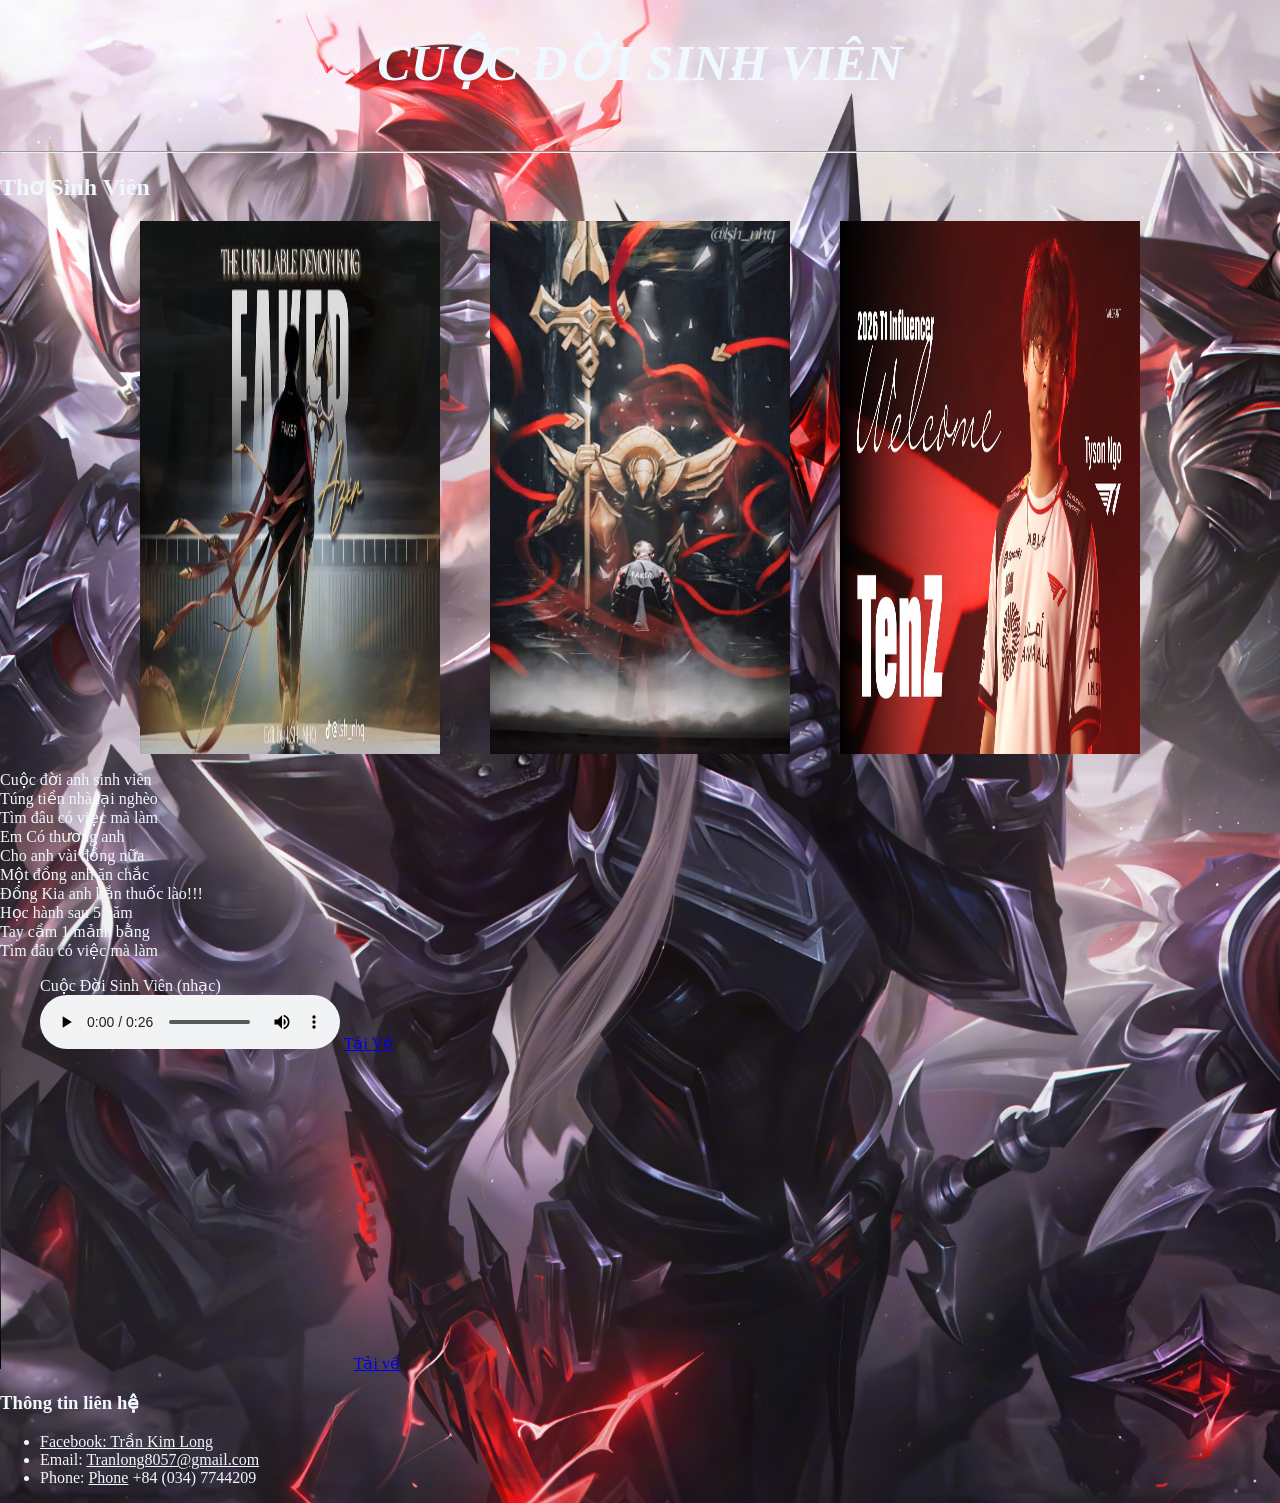
==== myFirstPage.html @ e183800f "lần 5" ====
<!DOCTYPE html>
<html lang="en">
<head>
    <meta charset="UTF-8">
    <meta name="viewport" content="width=device-width, initial-scale=1.0">
    <title>Bài Tập 2</title>
    <link rel="stylesheet" href="style.css">
</head>
<body><header><h1> Cuộc Đời Sinh Viên</h1> <br> <hr></header>
   <main>
      <h2>Thơ Sinh Viên</h2>
     <div style="display: flex; justify-content: center; gap: 50px; ">
    
        <img src="../Img/fake.jpg"  width="300" alt="Faker">
        <img src="../Img/azir.jpg"  width="300" alt="Azir">
        <img src="../Img/tenz.jpg"  width="300" alt="Tenz">
    
    </div> 
    <p> Cuộc đời anh sinh viên <br>
        Túng tiền nhà lại nghèo <br>
        Tìm đâu có việc mà làm <br>
        Em Có thương anh <br>
        Cho anh vài đồng nữa <br>
        Một đồng anh ăn chắc <br>
        Đồng Kia anh bắn thuốc lào!!! <br>
        Học hành sau 5 năm <br>
        Tay cầm 1 mảnh bằng <br>
        Tìm đâu có việc mà làm <br></p>
  <figure> <figcaption>Cuộc Đời Sinh Viên (nhạc)</figcaption>
    <audio controls> <source src="../music/Download.mp3"></audio> <a href="../music/Download.mp3"> Tải Về</a>
    </figure>
       <video controls height="300" width="350"> <source src="../video/tiktok_video.mp4">
    </video>
    <a href="https://www.tiktok.com/@lunvamotchumeo/video/7638112700530216213">Tải về </a>
    <h3>Thông tin liên hệ</h3>
       <ul> 
        <li><a href="https://www.facebook.com/kimlong.tran.141283?locale=vi_VN">Facebook: Trần Kim Long</a></li>
        <li>Email: <a href="mailto:Tranlong8057@gmail.com">Tranlong8057@gmail.com</a></li>
        <li>Phone: <a href="tel:+84347744209">Phone</a> +84 (034) 7744209</li>
     </ul>
     </main>      
</body>
</html>
---- style.css ----
body{ color: aliceblue;
    margin: 0;
    min-height: 100vh;
    background-image: url(./Img/t1.jpg);
    background-size: cover ;
    background-position: center;
    background-repeat: no-repeat;
}
ul li:nth-child(1) a {
    color: aliceblue;
}
ul li:nth-child(2) a {
    color: aliceblue;
}
ul li:nth-child(3) a {
    color:aliceblue;
}



h1{
    color:aliceblue (137, 43, 226);
    font-style: italic;
    font-family: 'Times New Roman', Times, serif;
    text-align:center;
    text-transform: uppercase;
    font-size: 50px;
    /* opacity: 70%;  ẩn phần tử khỏi giao diện vẫn tương tác đc và chiếm không gian 
    /* display: none; ẩn khỏi giao diện không tương tác đc*/
    /* visibility: hidden;  ẩn , chiếm không gian  , không tương tác được */
}
p{
    color: aliceblue;
}
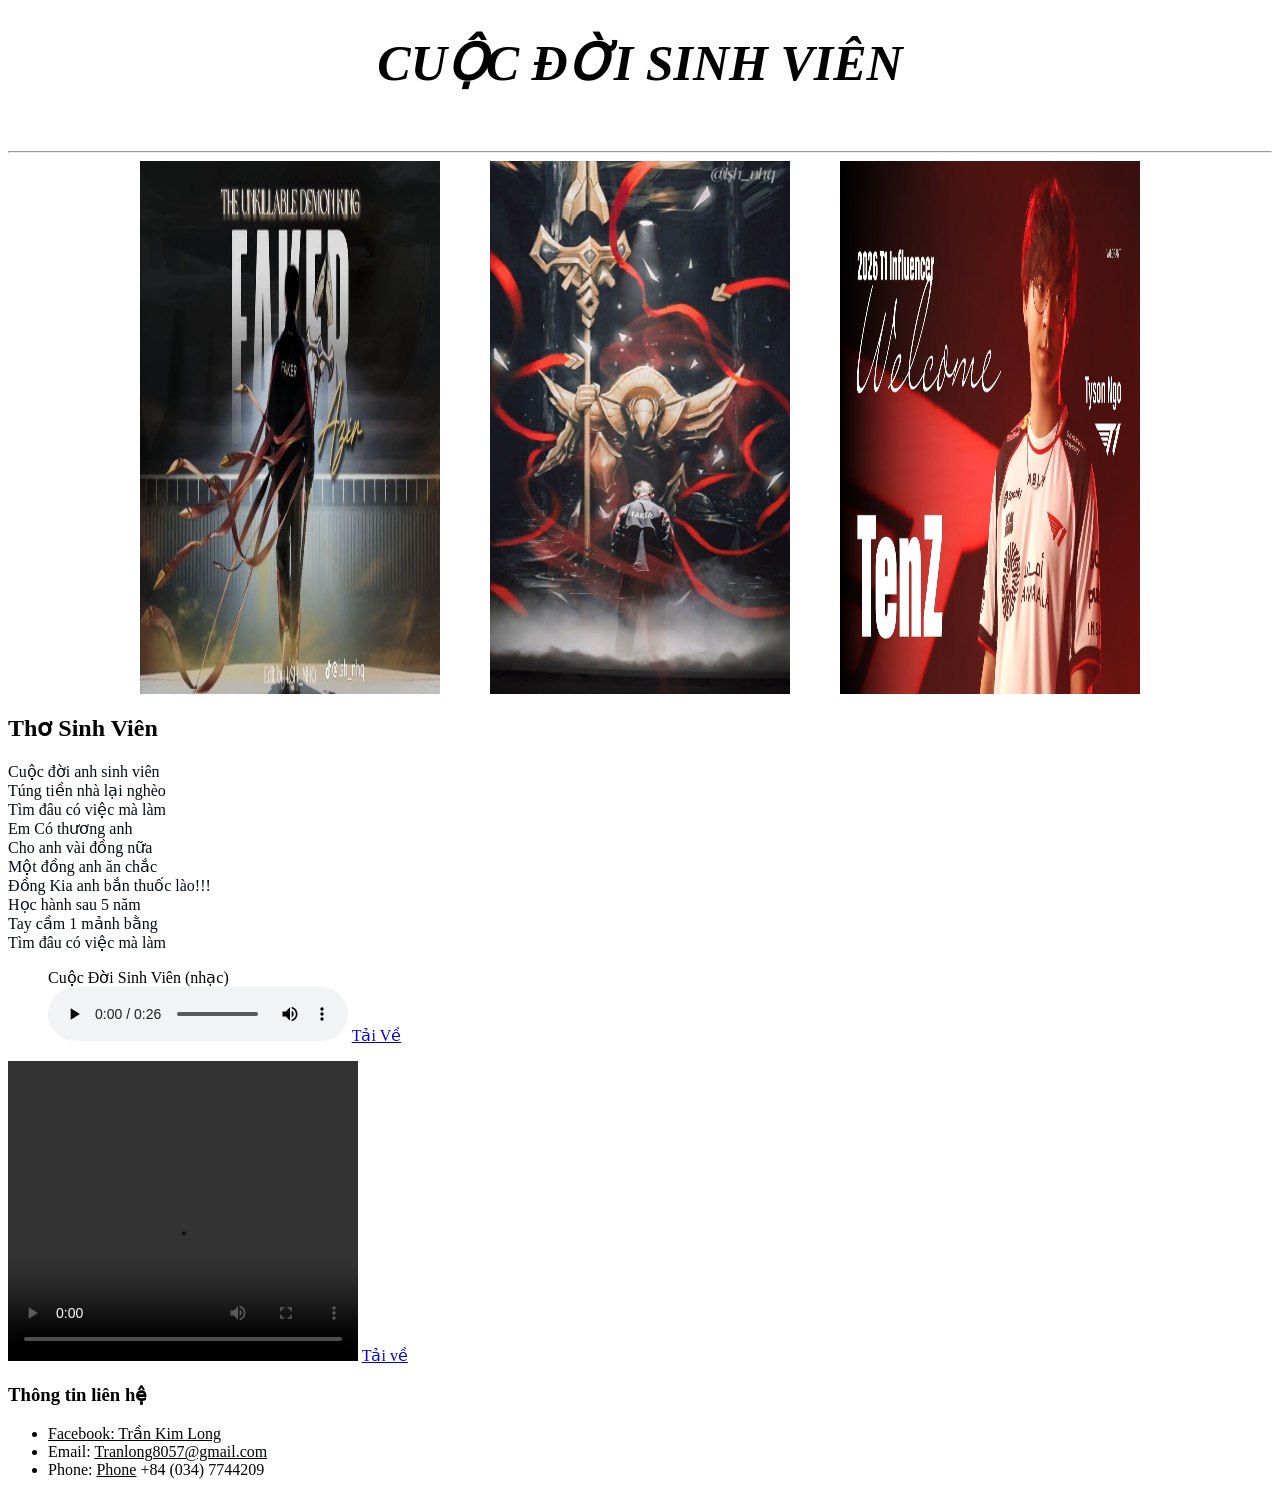
==== commit 631ad9ca: "kt" ====
--- a/myFirstPage.html
+++ b/myFirstPage.html
@@ -8,7 +8,6 @@
 </head>
 <body><header><h1> Cuộc Đời Sinh Viên</h1> <br> <hr></header>
    <main>
-      <h2>Thơ Sinh Viên</h2>
      <div style="display: flex; justify-content: center; gap: 50px; ">
     
         <img src="../Img/fake.jpg"  width="300" alt="Faker">
@@ -16,6 +15,7 @@
         <img src="../Img/tenz.jpg"  width="300" alt="Tenz">
     
     </div> 
+    <h2>Thơ Sinh Viên</h2>
     <p> Cuộc đời anh sinh viên <br>
         Túng tiền nhà lại nghèo <br>
         Tìm đâu có việc mà làm <br>
--- a/style.css
+++ b/style.css
@@ -1,19 +1,19 @@
-body{ color: aliceblue;
+/* body{ color: aliceblue;
     margin: 0;
     min-height: 100vh;
     background-image: url(./Img/t1.jpg);
     background-size: cover ;
     background-position: center;
     background-repeat: no-repeat;
-}
+} */
 ul li:nth-child(1) a {
-    color: aliceblue;
+    color: rgb(1, 5, 8);
 }
 ul li:nth-child(2) a {
-    color: aliceblue;
+    color: rgb(1, 5, 8);
 }
 ul li:nth-child(3) a {
-    color:aliceblue;
+    color: rgb(1, 5, 8);
 }
 
 
@@ -30,5 +30,5 @@
     /* visibility: hidden;  ẩn , chiếm không gian  , không tương tác được */
 }
 p{
-    color: aliceblue;
+    color: rgb(5, 12, 19);
 }
